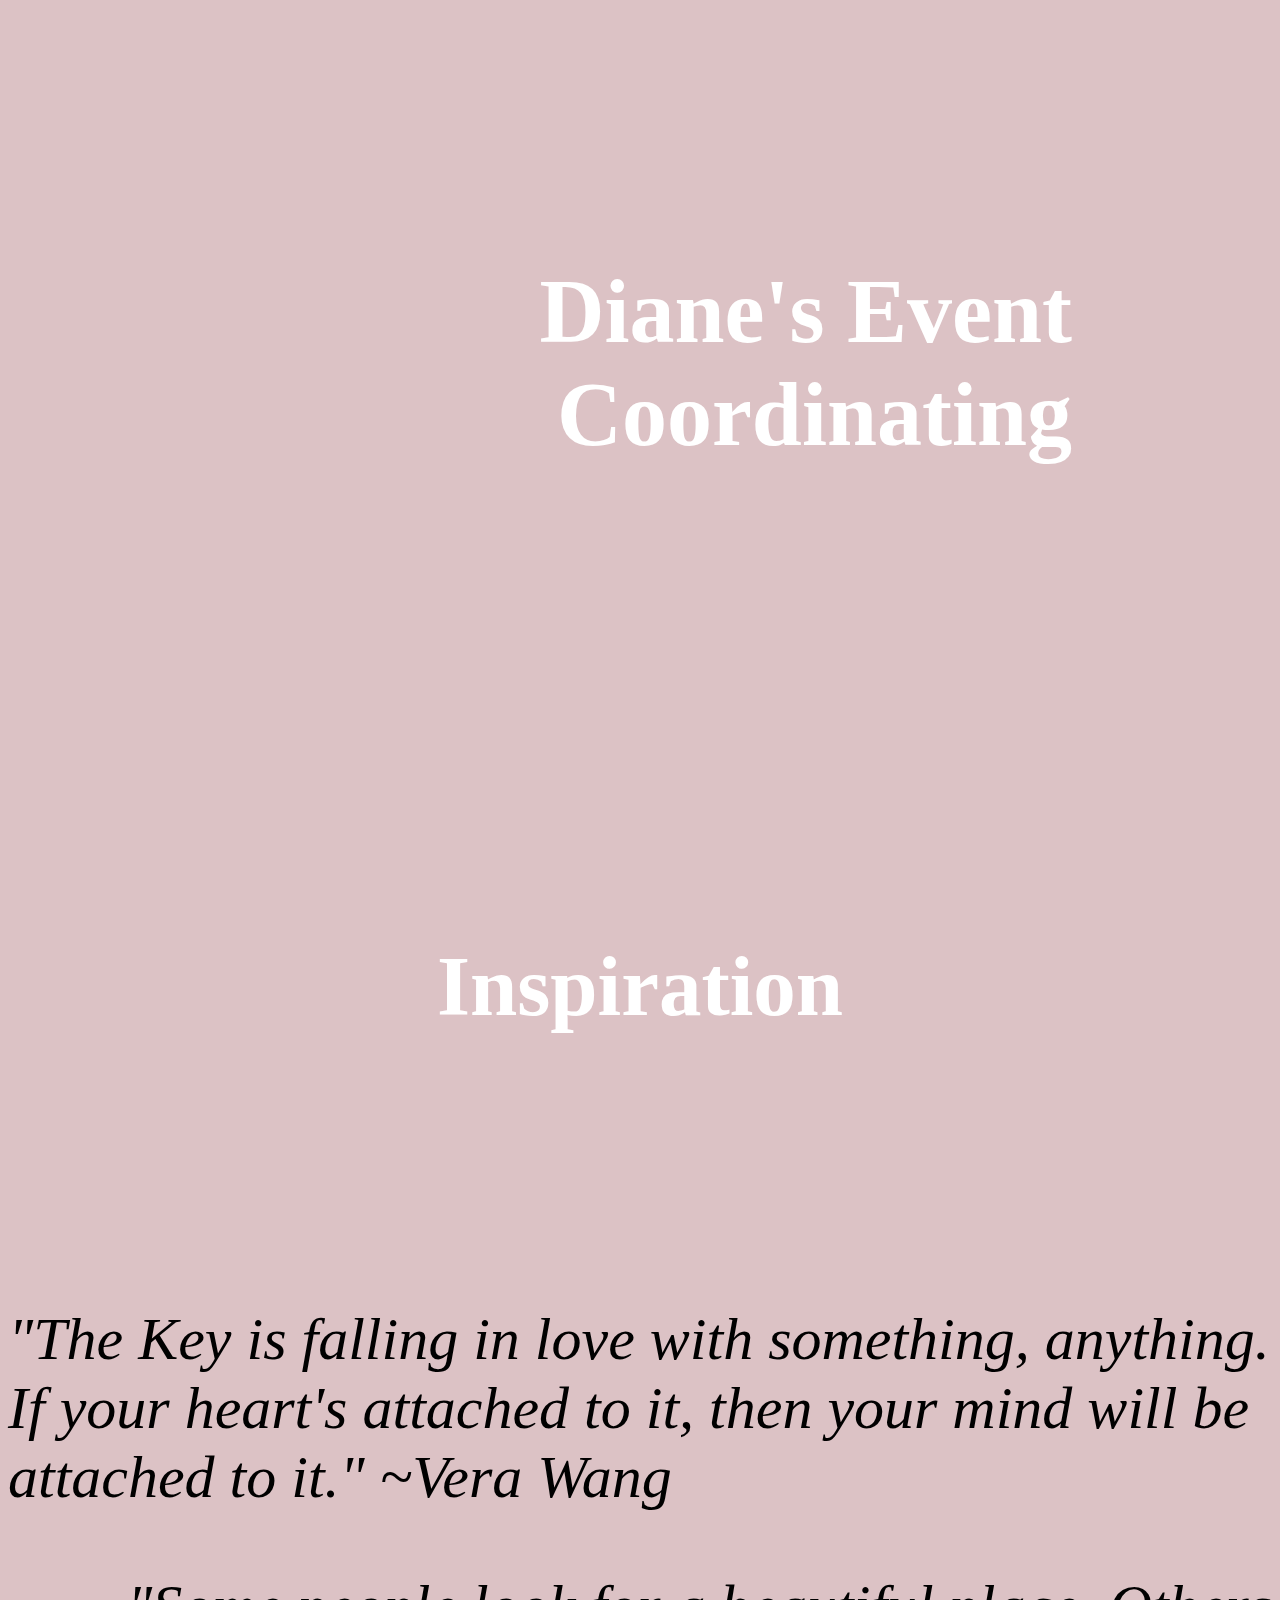
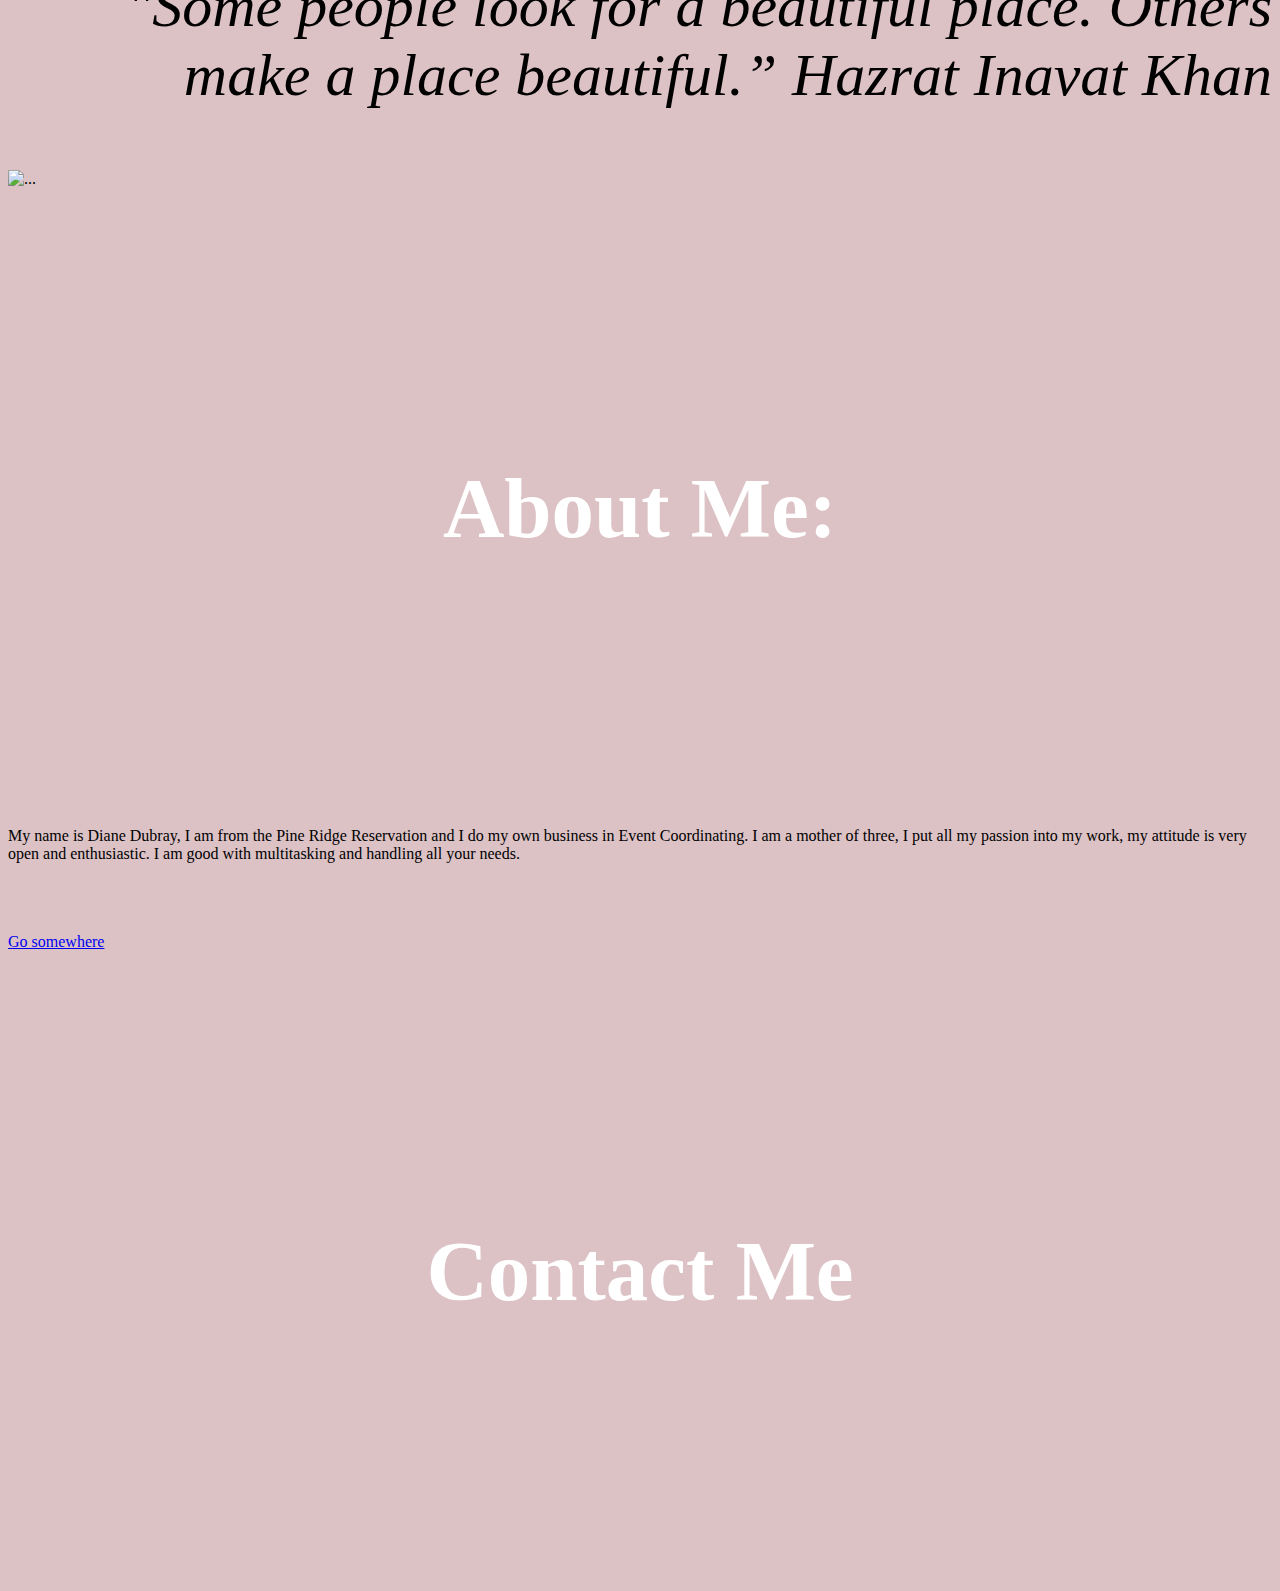
==== index.html @ 4e7098ff "phase 2b - legit style" ====
<!DOCTYPE html>
<html lang="en">
	<head>
		<meta charset="UTF-8">
		<link rel="stylesheet" href="style.css">
		<title>Event Coordinating</title>

	</head>
	<body>
		<h1>Diane's Event Coordinating</h1>



			<h2>Inspiration</h2>
		<div>
			<p id="p1"><i>"The Key is falling in love with something, anything. If your heart's attached to it, then your mind will be attached to it." ~Vera Wang</i><br></p>
		</div>
		<div>
			<p id="p2"><i>"Some people look for a beautiful place. Others make a place beautiful.”  Hazrat Inavat Khan</i></p>
		</div>

		<div class="media position-relative">
			<img src="..." class="mr-3" alt="...">
			<div class="media-body">
				<h2 class="madkljflglkt-0">About Me:</h2>
				<p>My name is Diane Dubray, I am from the Pine Ridge Reservation and I do my own business in Event Coordinating. I am a mother of three, I put all my passion into my work, my attitude is very open and enthusiastic. I am good with multitasking and handling all your needs.</p><br><br><br>
				<a href="#" class="stretched-link">Go somewhere</a>
			</div>

			<h2>Contact Me</h2>
		</div>
	</body>
</html>
---- style.css ----
body {
	background-color: rgb(220, 194, 197);
}

h1 {
	padding: 200px;
	border: 3px solid #white;
	text-align: right;
	font-size: 90px;
	font-family: "Palatino Linotype";
	color: white;
}

h2 {
	padding: 200px;
	border: 3px solid #white;;
	font-size: 85px;
	font-family: "Palatino Linotype";
	color: white;
	text-align: center;
}

#p1 {
	text-align: left;
	font-size: 60px;
}

#p2 {
	text-align: right;
	font-size: 60px;
}
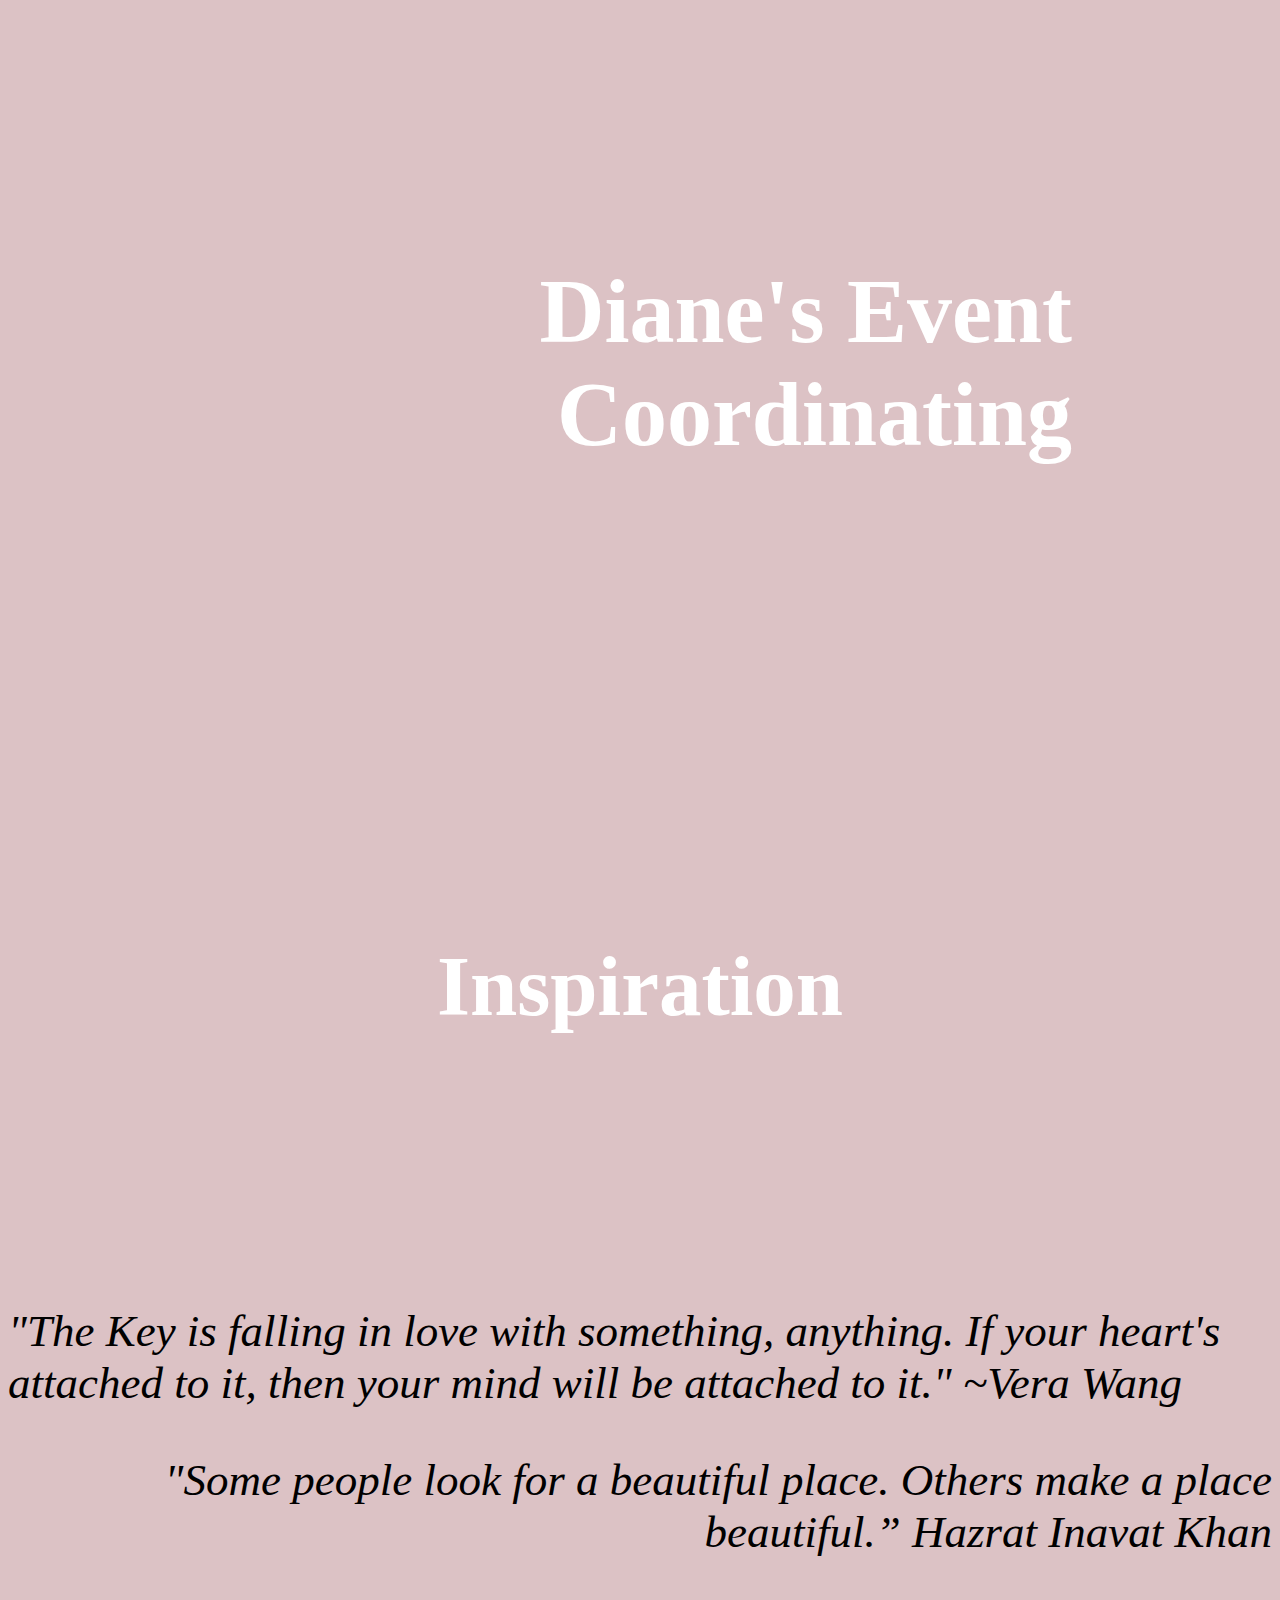
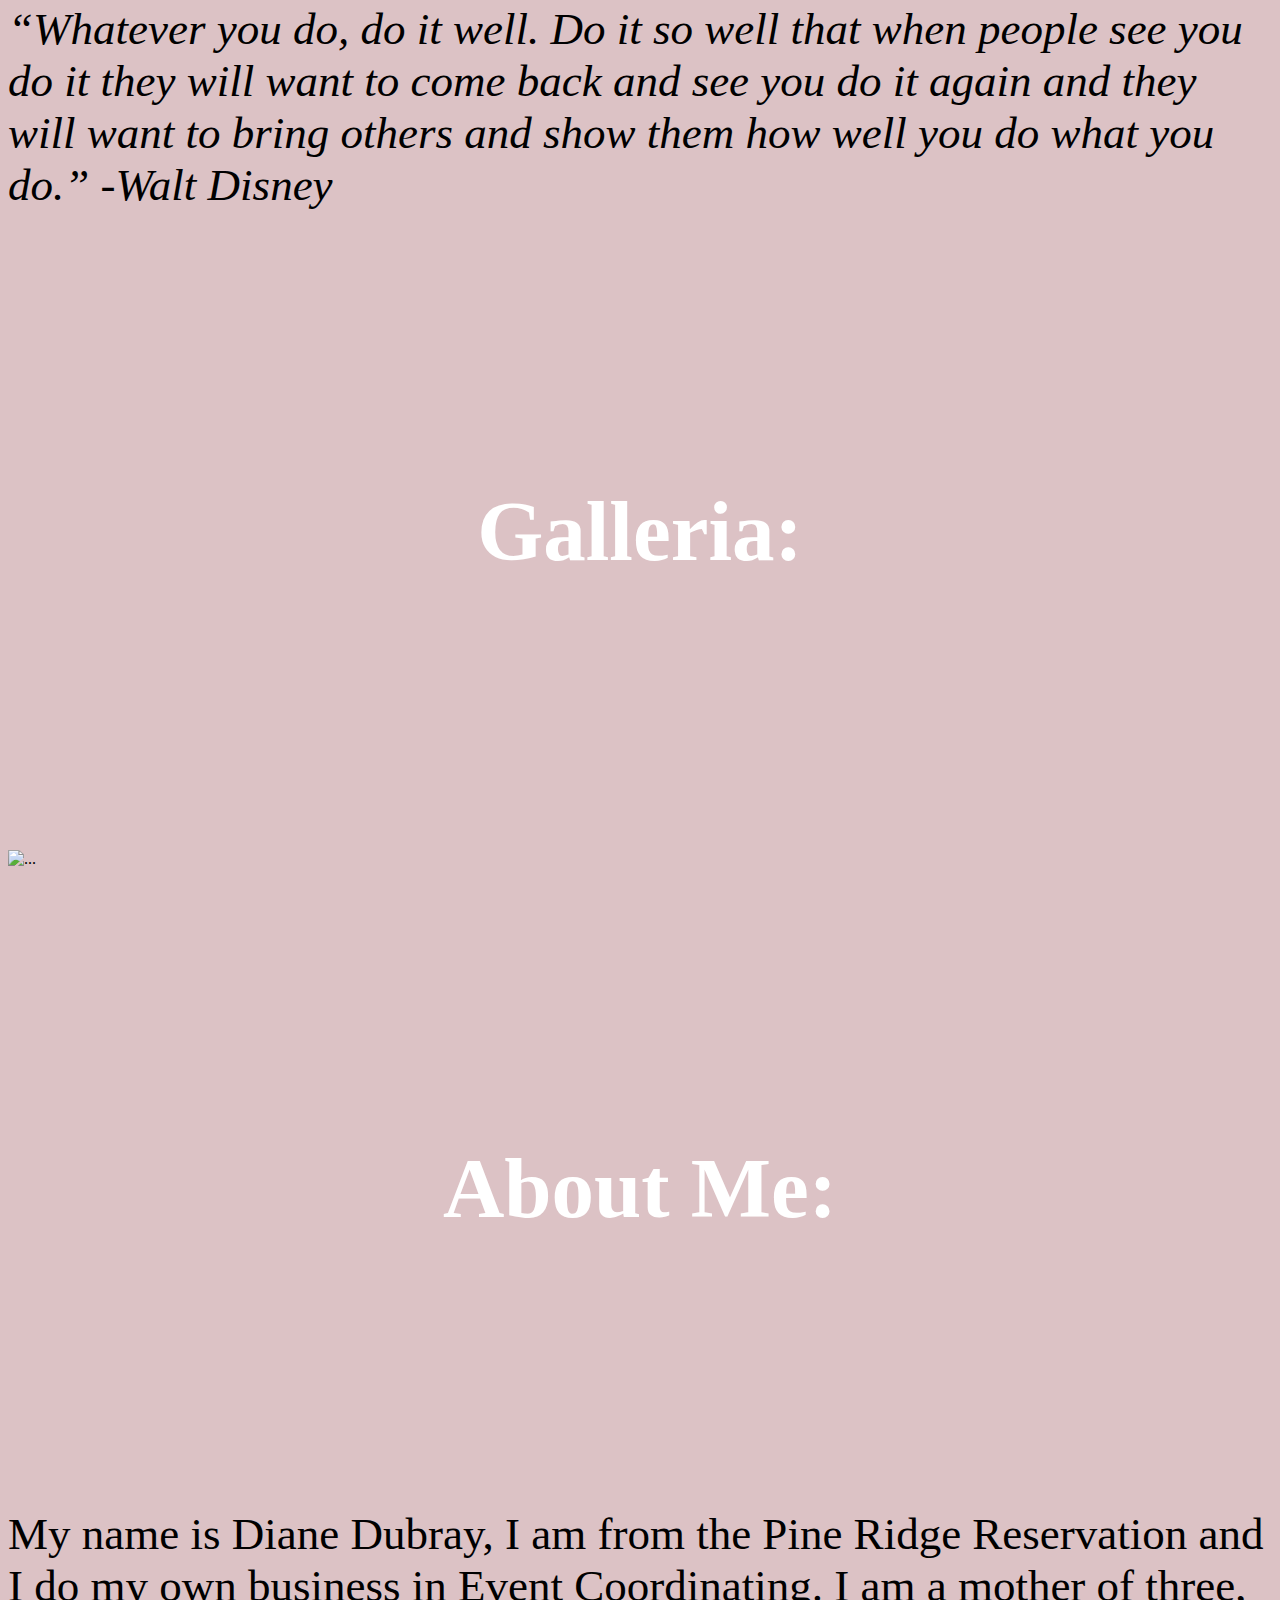
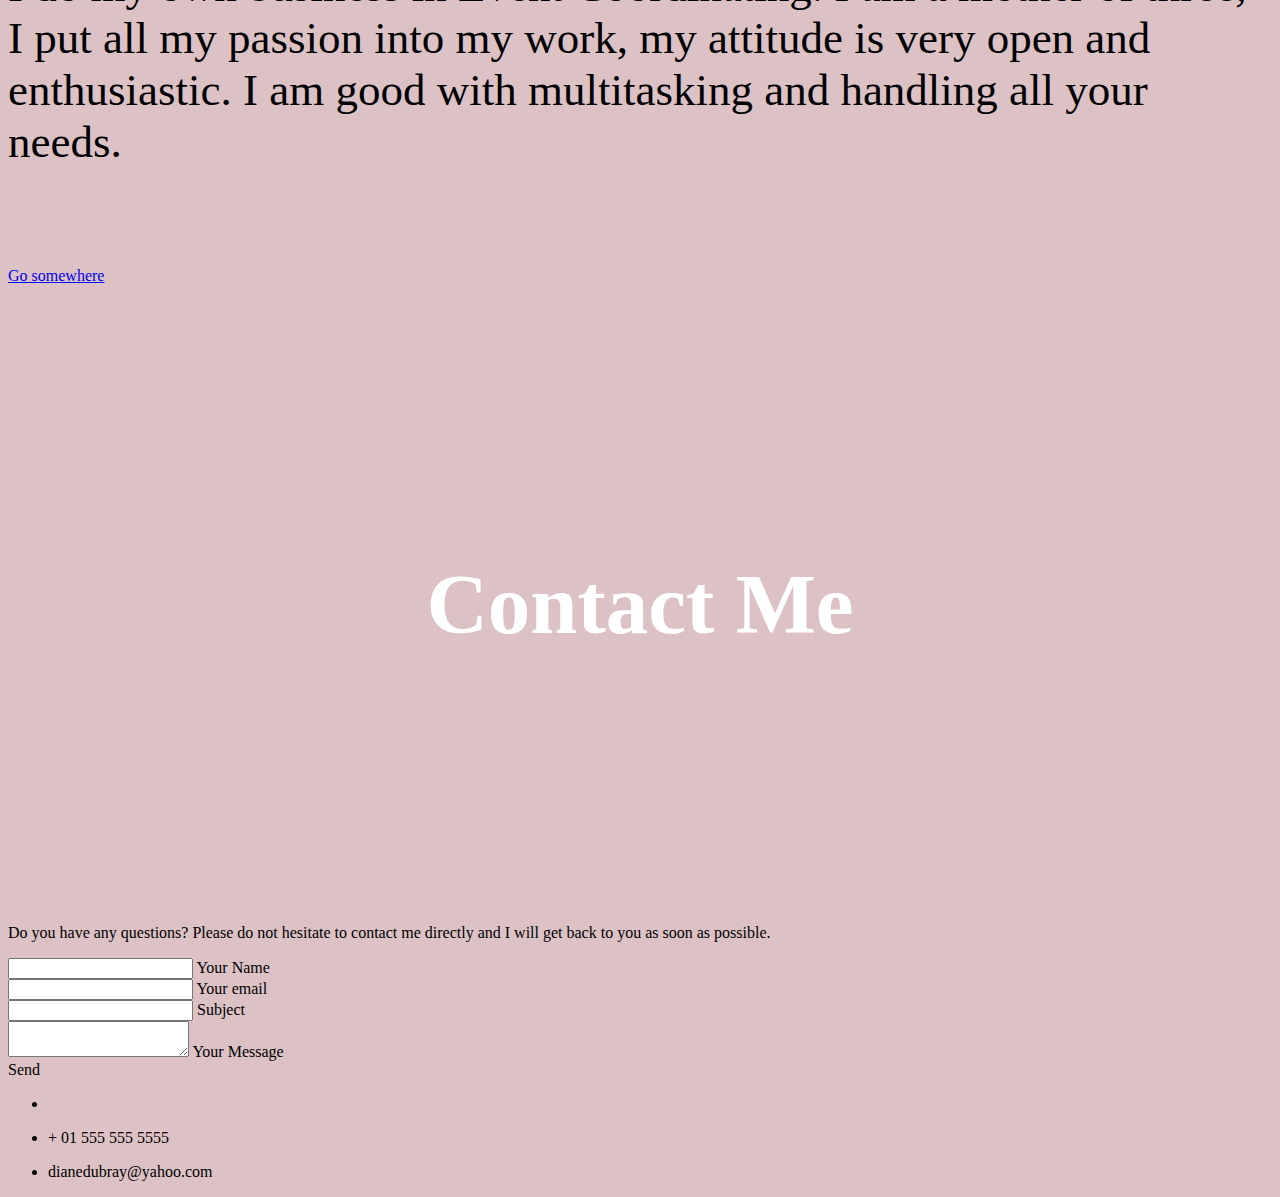
==== commit 339a1f39: "added in .gitignore" ====
--- a/index.html
+++ b/index.html
@@ -17,17 +17,91 @@
 		</div>
 		<div>
 			<p id="p2"><i>"Some people look for a beautiful place. Others make a place beautiful.”  Hazrat Inavat Khan</i></p>
-		</div>
+			</div>
+		<div>
+			<p id="p3"><i>“Whatever you do, do it well. Do it so well that when people see you do it they will want to come back and see you do it
+				again and they will want to bring others and show them how well you do what you do.”
+				-Walt Disney</i></p>
+			</div>
+
+
+		<h2>Galleria:</h2>
 
 		<div class="media position-relative">
 			<img src="..." class="mr-3" alt="...">
 			<div class="media-body">
 				<h2 class="madkljflglkt-0">About Me:</h2>
-				<p>My name is Diane Dubray, I am from the Pine Ridge Reservation and I do my own business in Event Coordinating. I am a mother of three, I put all my passion into my work, my attitude is very open and enthusiastic. I am good with multitasking and handling all your needs.</p><br><br><br>
+				<p id="p1">My name is Diane Dubray, I am from the Pine Ridge Reservation and I do my own business in Event Coordinating. I am a mother of three, I put all my passion into my work, my attitude is very open and enthusiastic. I am good with multitasking and handling all your needs.</p><br><br><br>
 				<a href="#" class="stretched-link">Go somewhere</a>
 			</div>
 
-			<h2>Contact Me</h2>
+
+			<section class="mb-4">
+				<h2 class="h1-responsive font-weight-bold text-center my-4">Contact Me</h2>
+				<p class="text-center w-responsive mx-auto mb-5">Do you have any questions? Please do not hesitate to contact me directly and I will get back to you as soon as possible. </p>
+				<div class=""row>
+					<div class="col-md-9 mb-md-0 mb-5">
+						<form id="contact form" name="contact-form" action="mail.php" method="POST">
+							<div class="row">
+								<div class="col-md-6">
+									<div class="md-form mb-0">
+										<input type="text" id="name" name="name" class="form-control">
+										<label for="name" class="">Your Name</label>
+									</div>
+								</div>
+
+								<div class="col-md-6">
+									<div class="md-form mb-0">
+										<input type="text" id="email" name="email" class="form-control">
+										<label for="email" class="">Your email</label>
+									</div>
+								</div>
+
+							</div>
+
+							<div class="row">
+								<div class="col-md-12">
+									<div class="md-form mb-0">
+										<input type="text" id="subject" class="form-control">
+										<label for="subject" class="">Subject</label>
+									</div>
+								</div>
+							</div>
+
+							<div class="row">
+								<div class="col-md-12">
+									<div class="md-form">
+										<textarea type="text" id="message" name="message" row="form-control md-textarea"></textarea>
+										<label for="message">Your Message</label>
+									</div>
+
+								</div>
+							</div>
+
+						</form>
+
+						<div class="text-center text-md-left">
+							<a class="btn btn-primary" onclick="document.getElementById('contact-form').submit();">Send</a>
+						</div>
+						<div class="status"></div>
+					</div>
+
+					<div class="col-md-3 text-center">
+						<ul class="list-unstyled mb-0">
+							<li><i class="fas fa-map-marker-alt fa-2x"></i>
+							</li>
+
+							<li><i class="fas fa-phone mt-4 fa-2x"></i>
+							<p>+ 01 555 555 5555</p>
+							</li>
+
+							<li><i class="fa fa-envelope mt-4 fa-2x"></i>
+								<p>dianedubray@yahoo.com</p>
+							</li>
+						</ul>
+					</div>
+				</div>
+			</section>
 		</div>
 	</body>
 </html>--- a/style.css
+++ b/style.css
@@ -1,5 +1,6 @@
 body {
 	background-color: rgb(220, 194, 197);
+
 }
 
 h1 {
@@ -22,10 +23,15 @@
 
 #p1 {
 	text-align: left;
-	font-size: 60px;
+	font-size: 45px;
 }
 
 #p2 {
 	text-align: right;
-	font-size: 60px;
+	font-size: 45px;
+}
+
+#p3 {
+	text-align: left;
+	font-size: 45px;
 }